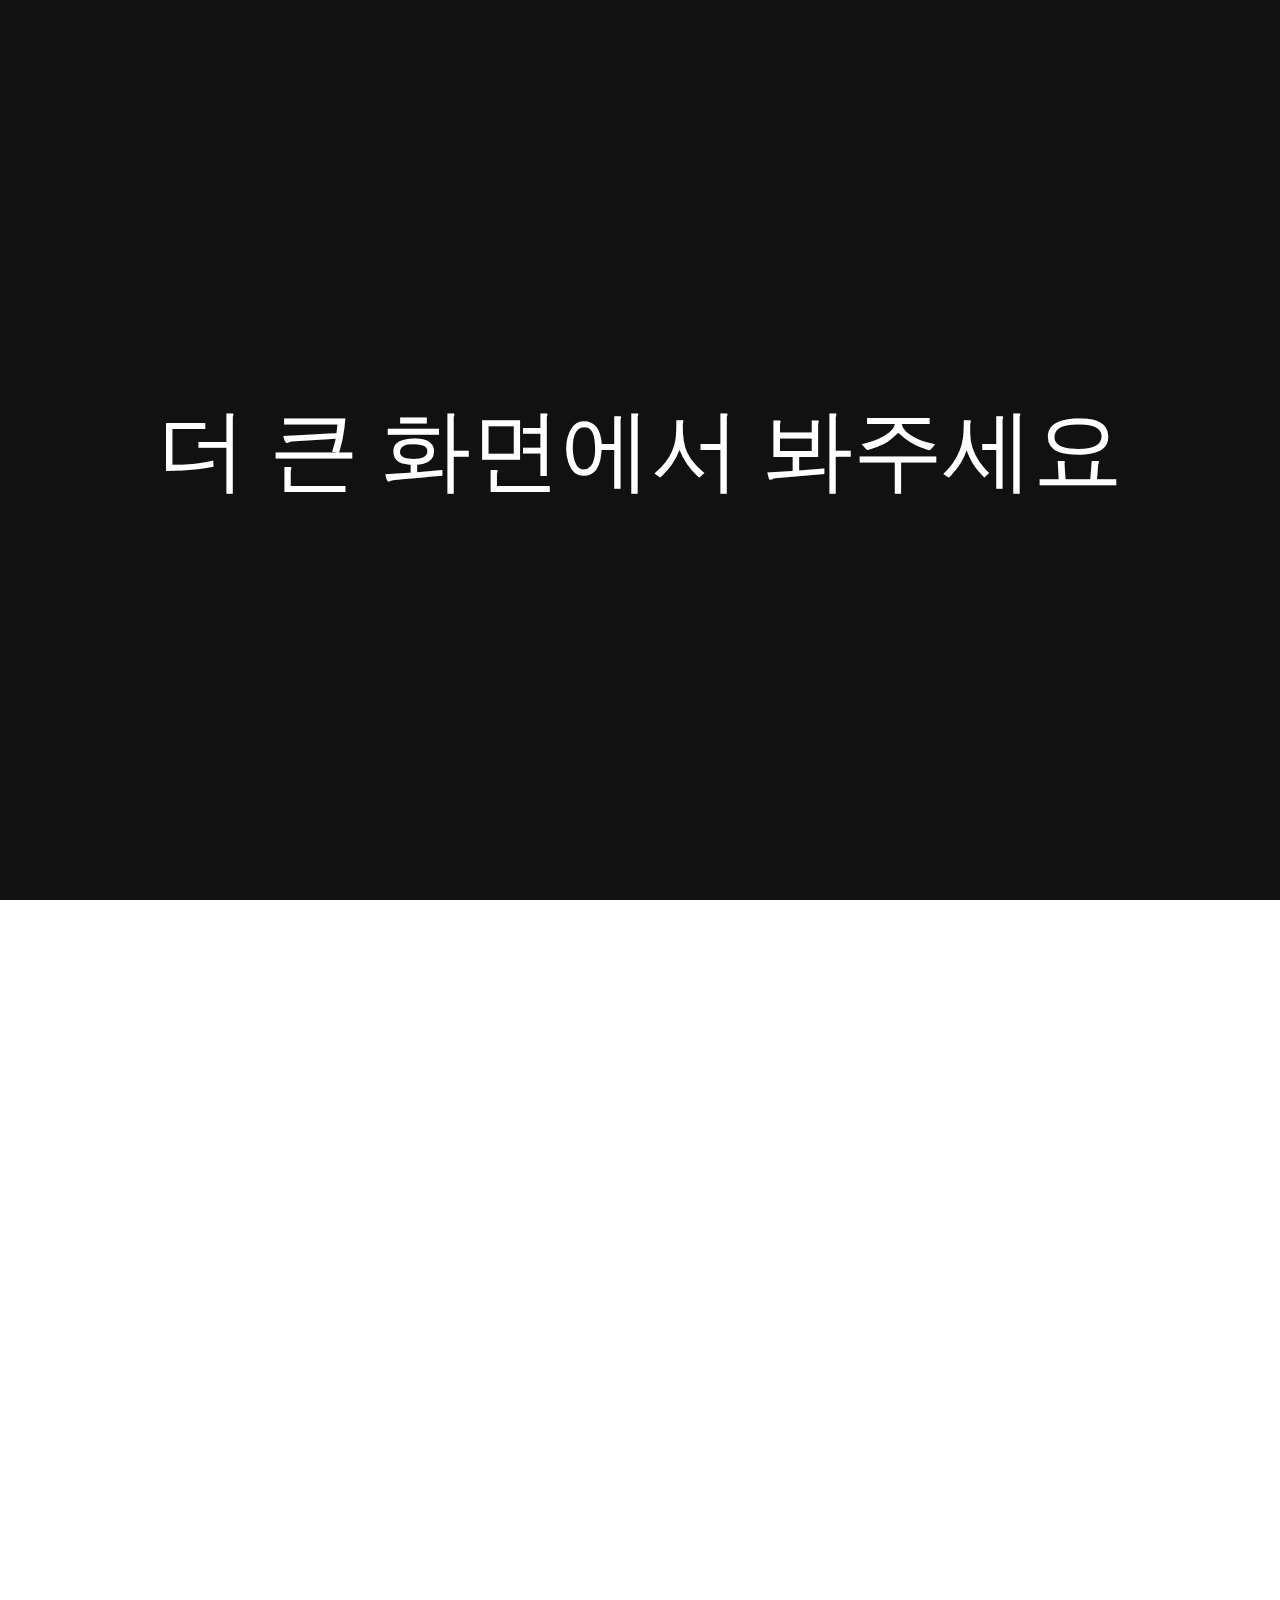
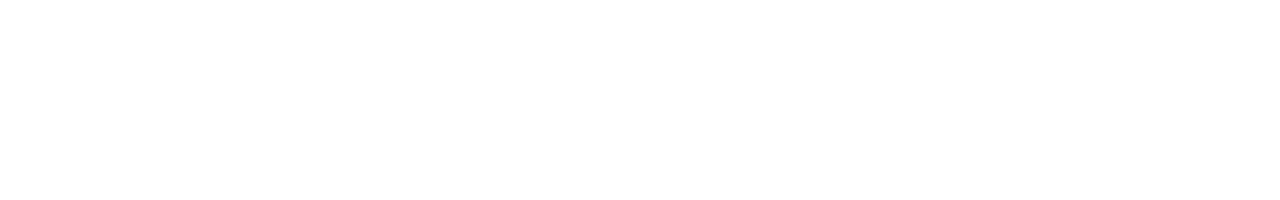
==== index.html @ 165051c4 "Add files via upload" ====
<!DOCTYPE html>
<html lang="ko">

<head>
 <meta charset="utf-8" />
 <meta http-equiv="X-UA-Compatible" content="IE=edge" />
 <title>Portfolio</title>
 <meta name="robots" content="noindex, nofollow" />
 <meta name="keywords" content="" />
 <meta name="description" content="" />
 <meta name="author" content="" />
 <meta property="og:url" content="https://www.ramgabi.dothome.co.kr/">
 <meta property="og:type" content="website">
 <meta property="og:title" content="Yebin's Portfolio">
 <meta property="og:image" content="http://ramgabi.dothome.co.kr/images/thumbnail.jpg">
 <meta property="og:description" content="이예빈의 웹 퍼블리셔 포트폴리오입니다">
 <script src="https://ajax.googleapis.com/ajax/libs/jquery/1.12.4/jquery.min.js"></script>
 <script src="js/main.js"></script>
 <link rel="stylesheet" href="css/main.css">
 <link rel="shortcut icon" href="favicon.ico" type="image/x-icon">
 <link rel="icon" href="favicon.ico" type="image/x-icon">
</head>
<body>
  <div class="Warning">더 큰 화면에서 봐주세요</div>
  <div class="wrapper">
    <div class="intro">
      <svg viewBox="0 0 800 600">
        <symbol id="s-text">
          <text text-anchor="middle"
              x="50%"
              y="40%"
              class="text_line">
              PORTFOLIO
            </text>
            <text text-anchor="middle"
            x="50%"
            y="73%"
            class="text_line2">
            YEBIN
          </text>
          
        </symbol>
        
        <g class="g-ants">
          <use xlink:href="#s-text"
          class="text_copy"></use>     
          <use xlink:href="#s-text"
          class="text_copy"></use>     
          <use xlink:href="#s-text"
          class="text_copy"></use>     
          <use xlink:href="#s-text"
          class="text_copy"></use>     
          <use xlink:href="#s-text"
          class="text_copy"></use>     
        </g>
      </svg>
    </div>
    <header class="header">
      <nav class="gnb">
        <a href="#" class="on"><span>P</span><span>R</span><span>O</span><span>F</span><span>I</span><span>L</span><span>E</span></a>
        <a href="#"><span>P</span><span>O</span><span>R</span><span>T</span><span>F</span><span>O</span><span>L</span><span>I</span><span>O</span></a>
        <a href="#"><span>S</span><span>K</span><span>I</span><span>L</span><span>L</span><span>S</span></a>
      </nav>
    </header>
    <section class="profile">
      <h2 class="skip">프로필</h2>
      <span class="notebook"></span>
      <div class="profile_cont">
        <span class="name">Lee Yebin</span><span class="name_kr">이예빈</span>
        <ul class="cont_list">
          <li><a href="http://www.github.com/ramgabi" title="새창" target="_blank">github.com/ramgabi</a></li>
          <li>ramgabi@naver.com</li>
          <li>Coding 100% | Design 100%</li>
        </ul>
      </div>
    </section>
    <section class="portfolio">
      <h2 class="skip">포트폴리오</h2>
      <ul class="portfolio_list clearfix">
        <li class="portfolio_cont clearfix on">
          <div class="cont_img"></div>
          <div class="cont_info">
            <h3>Gontran Cherrier</h3>
            <ul class="tag_list">
              <li>#반응형</li>
              <li>#MAIN_PAGE</li>
              <li>#IE11</li>
          </ul>
          <p class="cont_dsc">
            원페이지 스크롤링 기법을 사용하여 리뉴얼한 사이트입니다.<br>일부분은 터치로 반응하는 기능을 적용했습니다.<br>vw, vh, calc와 media-query를 활용해<br>반응형으로 제작했습니다.
          </p>
          <a href="gontran/html/index.html" class="link_list" target="_blank">Link To Site</a>
        </div>
        </li>
        <li class="portfolio_cont clearfix ready">
          <div class="cont_img"></div>
          <div class="cont_info">
            <h3>NAVER VIBE</h3>
            <ul class="tag_list">
              <li>#반응형</li>
              <li>#MAIN_PAGE</li>
              <li>#IE10</li>
          </ul>
          <p class="cont_dsc">
            드래그 및 터치에 반응하는 슬라이드를 사용해보고자<br>
            리뉴얼한 사이트입니다.<br>다양한 마우스 이벤트를 공부한 계기가 되었습니다.<br>vw, vh, calc와 media-query를 활용해<br>반응형으로 제작했습니다.
          </p>
          <a href="vibe/html/index.html" class="link_list" target="_blank">Link To Site</a>
        </div>
        </li>
        <li class="portfolio_cont clearfix">
          <div class="cont_img"></div>
          <div class="cont_info">
            <h3>HILTON</h3>
            <ul class="tag_list">
              <li>#HTML5</li>
              <li>#MAIN_PAGE</li>
              <li>#SUB_PAGE</li>
              <li>#IE9</li>
          </ul>
          <p class="cont_dsc">
            스크롤 중심의 스크립트를 사용하여 제작한 리뉴얼 사이트입니다.<br>
            메인페이지, 서브페이지 총 2개의 페이지로 구성되었습니다.<br>
            스크롤에 반응하는 GNB를 구성하는데 중점을 두었습니다.
          </p>
          <a href="hilton/html/index.html" class="link_list" target="_blank">Link To Site</a>
        </div>
        </li>
        <li class="portfolio_cont clearfix">
          <div class="cont_img"></div>
          <div class="cont_info">
            <h3>Bike Seoul</h3>
            <ul class="tag_list">
              <li>#HTML5</li>
              <li>#MAIN_PAGE</li>
              <li>#IE11</li>
          </ul>
          <p class="cont_dsc">
            애니메이션 효과를 활용하여 리뉴얼한 사이트입니다.<br>
            부드럽게 애니메이션이 적용되는 것을 목표로 작업했습니다.<br>
            하나의 메인페이지로 구성되어 있습니다.
          </p>
          <a href="bikeseoul/html/index.html" class="link_list" target="_blank">Link To Site</a>
        </div>
        </li>
        <li class="portfolio_cont clearfix">
          <div class="cont_img"></div>
          <div class="cont_info">
            <h3>Incheon Airport</h3>
            <ul class="tag_list">
              <li>#MOBILE</li>
              <li>#MAIN_PAGE</li>
          </ul>
          <p class="cont_dsc">
            display flex를 활용해 제작한 리뉴얼 모바일 페이지입니다.<br>
            가로폭에 반응하는 배너 제작을 목표로 작업했습니다.<br>
            메인페이지와 클릭하면 나타나는 GNB로 구성되었습니다.
          </p>
          <a href="incheon/html/index.html" class="link_list" target="_blank">Link To Site</a>
        </div>
        </li>
        <li class="portfolio_cont clearfix">
          <div class="cont_img"></div>
          <div class="cont_info">
            <h3>SIF</h3>
            <ul class="tag_list">
              <li>#MOBILE</li>
              <li>#MAIN_PAGE</li>
          </ul>
          <p class="cont_dsc">
            처음으로 제작해본 모바일 페이지입니다.<br>심플한 디자인을 바탕으로<br>어떻게 모바일 페이지를 구현하는지 파악하고<br>적응하는 것을 목표로 작업했습니다.<br>
          </p>
          <a href="sif/html/index.html" class="link_list" target="_blank">Link To Site</a>
        </div>
        </li>
        <li class="portfolio_cont clearfix">
          <div class="cont_img"></div>
          <div class="cont_info">
            <h3>Icheon City Hall</h3>
            <ul class="tag_list">
              <li>#HTML4</li>
              <li>#MAIN_PAGE</li>
              <li>#SUB_PAGE4</li>
              <li>#IE8</li>
          </ul>
          <p class="cont_dsc">
            크로스 브라우징을 목표로 작업한 리뉴얼 사이트입니다.<br>
            모든 스크립트는 바닐라 JS로 제작되었습니다.<br>다양한 태그를 연습하고 적용하여 많은 공부가 되었습니다.
          </p>
          <a href="icheon/html/index.html" class="link_list" target="_blank">Link To Site</a>
        </div>
        </li>
      </ul>
    </section>
    <section class="skill">
      <h2 class="skip">스킬</h2>
      <ul class="skill_list">
        <li class="skill_cont">
          <span class="skill_name">HTML</span>
          <p class="skill_dsc">웹표준, 웹접근성을 준수하고<br>IE7까지 크로스브라우징이 가능합니다.</p>
        </li>
        <li class="skill_cont">
          <span class="skill_name">CSS</span>
          <p class="skill_dsc">최신 CSS기술로 웹페이지에<br> 아름답고 다양한 효과를 적용합니다.</p>
        </li>
        <li class="skill_cont">
          <span class="skill_name">JAVASCRIPT</span>
          <p class="skill_dsc">바닐라JS 혹은 제이쿼리로<br>웹페이지에 동적인 기능을 추가합니다.</p>
        </li>
        <li class="skill_cont">
          <span class="skill_name">PHOTOSHOP</span>
          <p class="skill_dsc">이미지 편집이 능숙하고<br>제플린을 활용한 웹 제작이 가능합니다.</p>
        </li>
        <li class="skill_cont">
          <span class="skill_name">ILLUSTRATOR</span>
          <p class="skill_dsc">픽셀과 벡터의 차이점을 알고<br> 여러 포맷을 활용할 수 있습니다.</p>
        </li>
      </ul>
    </section>
  </div>
  </body>
  </html>
---- css/main.css ----
@import url(reset.css);

html, body{width:100vw;height:100vh;min-width:1280px;min-height:720px;overflow:hidden}
.wrapper{width:100vw;height:100vh;min-width:1280px;background:url(../images/bg.jpg) no-repeat center / cover}

/* warning */

.Warning{width:100vw;height:100vh;background-color:#111;text-align:center;z-index:999;position:relative;color:#fff;line-height:100vh;font-size:7vw;display:none}

@media all and (max-width:1440px){
  .Warning{display:block}
}

/* intro */

.intro{width:100%;height:100%;position:relative;font:24em 'Astronaut'}

.text_line{font-size:.5em}

.intro svg{position:absolute;width:100%;height:100%;opacity:0.8}

.text_copy{fill:none;stroke:#fff;stroke-dasharray: 7% 28%;stroke-width: 1px;-webkit-animation:stroke-offset 5s ease;animation:stroke-offset 4s ease}

.text_copy:nth-child(1){stroke:#fff;stroke-dashoffset:7%}
.text_copy:nth-child(2){stroke:#fff;stroke-dashoffset:14%}
.text_copy:nth-child(3){stroke:#fff;stroke-dashoffset:21%}
.text_copy:nth-child(4){stroke:#fff;stroke-dashoffset:28%}
.text_copy:nth-child(5){stroke:#fff;stroke-dashoffset:35%}

@-webkit-keyframes stroke-offset {
  0%{}
  100% {
    stroke-dashoffset:35%;
    stroke-dasharray:0 87.5%;
  }
}

@keyframes stroke-offset {
  100% {transform:translateZ(12px);filter:blur(0);opacity:1}
  0%{stroke-dashoffset:35%;stroke-dasharray:0 87.5%;letter-spacing:1em;transform:translateZ(300px);filter:blur(12px);opacity:0;}
}

/* header */

.header{width:300px;height:100%;position:fixed;top:0;left:0;z-index:3;padding-top:18vh;display:none}

.header:after{content:'';position:absolute;width:200%;height:100%;opacity:1;left:-100%;top:0;transform:skewX(-15deg);background-color:#000;opacity:.5;z-index:-1;}

.gnb{width:100%;}
.gnb a{display:block;color:#fff;font-size:40px;margin-bottom:30px;padding-left:80px;position:relative;height:40px;line-height:40px}
.gnb a.on{color:#6809fb}
.gnb a:after{content:'';position:absolute;top:50%;left:0;background-color:#6809fb;width:0;height:2px;margin-top:-1px;transition:width .5s ease}
.gnb a.on:after{width:50px}

.gnb a:hover span{animation:text_bounce 1s ease;display:inline-block;color:#6809fb;transition:color .5s ease}
.gnb a:hover span:nth-of-type(2){animation-delay:.05s}
.gnb a:hover span:nth-of-type(3){animation-delay:.1s}
.gnb a:hover span:nth-of-type(4){animation-delay:.15s}
.gnb a:hover span:nth-of-type(5){animation-delay:.2s}
.gnb a:hover span:nth-of-type(6){animation-delay:.25s}
.gnb a:hover span:nth-of-type(7){animation-delay:.3s}
.gnb a:hover span:nth-of-type(8){animation-delay:.35s}
.gnb a:hover span:nth-of-type(9){animation-delay:.4s}

@keyframes text_bounce {
  0%{ transform:translate(0);color:#fff}
  25%{ transform:rotateX(20deg) translateY(2px) rotate(-3deg)}
  50%{ transform:translateY(-20px) rotate(3deg) scale(1.1)} 
  100%{ transform:translate(0);color:#6809fb}
}

/* profile */

.profile{width:100%;height:30%;position:absolute;top:50%;right:0;padding-left:calc(300px + 5%);transform:translateY(-50%);display:none}

.notebook{float:left;width:30vw;height:500px;background:url(../images/notebook.svg) no-repeat 0 0 / contain;display:block;margin-top:-60px;animation:notebook_ani 5s linear infinite alternate}

@keyframes notebook_ani {
  0%{transform:rotate(0deg) translate(0px,0)}
  25%{transform:rotate(0deg) translate(10px,30px)}
  50%{transform:rotate(0deg) translate(0px,0px)}
  75%{transform:rotate(0deg) translate(-10px,30px)}
  100%{transform:rotate(0deg) translate(0px,0)}
}

.profile_cont{float:right;color:#fff;font-family:'NanumSquare';padding-right:10%}

.name{font-size:68px}
.name_kr{font-size:28px;margin-left:18px}

.cont_list{margin-top:50px;font-weight:100}
.cont_list li{font-size:34px;padding-left:60px;background:url(../images/git_icon.svg) no-repeat 0 0 / contain;height:40px;line-height:40px;margin-bottom:30px;opacity:.7;transition:opacity .5s ease}
.cont_list li:nth-of-type(2){background:url(../images/email_icon.svg) no-repeat 0 0 / contain}
.cont_list li:nth-of-type(3){background:url(../images/like_icon.svg) no-repeat 0 0 / contain}
.cont_list li a{color:#fff}
.cont_list li:hover{opacity:1}

/* skill */

.skill{width:100%;height:100%;position:absolute;top:50%;right:0;padding-left:calc(300px + 15%);transform:translateY(-50%);display:none}

.skill_list{color:rgba(255, 255, 255, 0.801);font-family:'NanumSqaure';position:absolute;top:50%;right:5vw;padding-left:calc(300px + 15%);transform:translateY(-50%)}
.skill_cont{height:100px;margin-bottom:50px}
.skill_cont *{vertical-align:middle;}
.skill_name{font-size:0;width:100px;height:100px;display:inline-block;border-radius:50%;line-height:100px;position:relative;box-shadow:3px 3px 3px rgba(0, 0, 0, 0.1)}
.skill_dsc{font-size:18px;display:inline-block;margin-left:20px;line-height:1.8;animation: skill_dsc_ani 2s ease}

.skill_cont:nth-of-type(1) .skill_name{background:url(../images/html.svg) no-repeat 0 0 / cover}
.skill_cont:nth-of-type(2) .skill_name{background:url(../images/css.svg) no-repeat 0 0 / cover}
.skill_cont:nth-of-type(3) .skill_name{background:url(../images/js.svg) no-repeat 0 0 / cover}
.skill_cont:nth-of-type(4) .skill_name{background:url(../images/ps.svg) no-repeat 0 0 / cover}
.skill_cont:nth-of-type(5) .skill_name{background:url(../images/ai.svg) no-repeat 0 0 / cover}

.skill_name:after{content:'';position:absolute;top:0;right:1px;background-color:#fff;height:100%;width:30vw;z-index:-1;border-radius:50px;opacity:.2;box-shadow:3px 3px 3px rgba(0, 0, 0)}

.skill_cont:nth-of-type(1) .skill_name:after{width:calc(60vw - 300px);animation:skill_1 2s ease}
.skill_cont:nth-of-type(2) .skill_name:after{width:calc(57vw - 300px);animation:skill_2 2s ease}
.skill_cont:nth-of-type(3) .skill_name:after{width:calc(40vw - 300px);animation:skill_3 2s ease}
.skill_cont:nth-of-type(4) .skill_name:after{width:calc(63vw - 300px);animation:skill_4 2s ease}
.skill_cont:nth-of-type(5) .skill_name:after{width:calc(60vw - 300px);animation:skill_5 2s ease}

@keyframes skill_1 {
  0%{width:0;opacity:0}
  100%{width:calc(60vw - 300px);opacity:.2}
}

@keyframes skill_2 {
  0%{width:0;opacity:0}
  100%{width:calc(57vw - 300px);opacity:.2}
}

@keyframes skill_3 {
  0%{width:0;opacity:0}
  100%{width:calc(40vw - 300px);opacity:.2}
}

@keyframes skill_4 {
  0%{width:0;opacity:0}
  100%{width:calc(63vw - 300px);opacity:.2}
}

@keyframes skill_5 {
  0%{width:0;opacity:0}
  100%{width:calc(60vw - 300px);opacity:.2}
}

@keyframes skill_dsc_ani {
 0%{
  transform: translateY(50px);;
  opacity: 0;
 }
 100%{
  transform: translateY(0px);;
  opacity: 1;
}
}

/* portfolio */

.portfolio{width:100%;height:650px;position:absolute;top:50%;left:0;margin-left:400px;transform:translateY(-50%);color:#fff;font-family:'NanumSqaure';display:none}

.portfolio_list{width:10000px;position:absolute;top:0;left:0}
.portfolio_cont{float:left;width:1200px;opacity:0;transition:opacity 1s ease}

.portfolio_cont.on,.portfolio_cont.ready{opacity:1}

.portfolio_list .portfolio_cont .cont_img{float:left;width:30vw;max-width:500px;height:650px;background-color:#fff;border-radius:50px;box-shadow:-20px 20px 0px rgba(0, 0, 0, 0.8);transition:all 1s ease;transform:skewY(12deg) rotateY(30deg);margin-right:80px;transition:all 2s ease}

.portfolio_list .portfolio_cont.on .cont_img{transform:skewY(0deg);box-shadow:0px 0px 10px rgb(0, 0, 0);background-color:transparent}

.portfolio_cont .cont_info{float:left;margin-top:100px}
.cont_info h3{font-size:60px;color:#fff;text-shadow:1px 1px 5px #000}

.tag_list{font-size:18px;margin:30px 0}
.tag_list li{display:inline-block;margin-right:10px;padding:10px 20px;border-radius:50px;box-shadow:1px 1px 3px #000;background-blend-mode:screen;background:url(../images/bg.jpg) no-repeat}

.cont_dsc{font-size:20px;font-weight:500;line-height:2;opacity:.8}

.link_list{display:block;margin-top:30px;font-size:20px;color:#fff;height:50px;line-height:50px;font-weight:100;opacity:.6;text-align:center;background: rgb(226,0,98);background: linear-gradient(to right, rgba(0, 0, 0, 0) 0%,rgb(23, 0, 39)50%,rgba(0, 0, 0, 0) 100%);font-family:'Astronaut';transition:all 1s ease}
.link_list:hover{opacity:1;background: rgb(226,0,98);background: linear-gradient(to right, rgba(0, 0, 0, 0) 0%,rgba(206,1,122,1) 40%,rgba(157,5,183,1) 60%,rgba(0, 0, 0, 0) 100%)}


.portfolio_cont:nth-of-type(1) .cont_img{background:url(../images/gontran.jpg) no-repeat top left / cover}
.portfolio_cont:nth-of-type(2) .cont_img{background:url(../images/vibe.jpg) no-repeat top left / cover}
.portfolio_cont:nth-of-type(3) .cont_img{background:url(../images/hilton.jpg) no-repeat top left / cover}
.portfolio_cont:nth-of-type(4) .cont_img{background:url(../images/bike.jpg) no-repeat top left / cover}
.portfolio_cont:nth-of-type(5) .cont_img{background:url(../images/incheon.jpg) no-repeat top left / cover}
.portfolio_cont:nth-of-type(6) .cont_img{background:url(../images/sif.jpg) no-repeat top left / cover}
.portfolio_cont:nth-of-type(7) .cont_img{background:url(../images/icheon.jpg) no-repeat top left / cover}

.portfolio_list .portfolio_cont .cont_img{background-color:rgba(0, 0, 0, 0.568);background-blend-mode:multiply}

.portfolio_cont.on .cont_img:hover{background-position:bottom left}
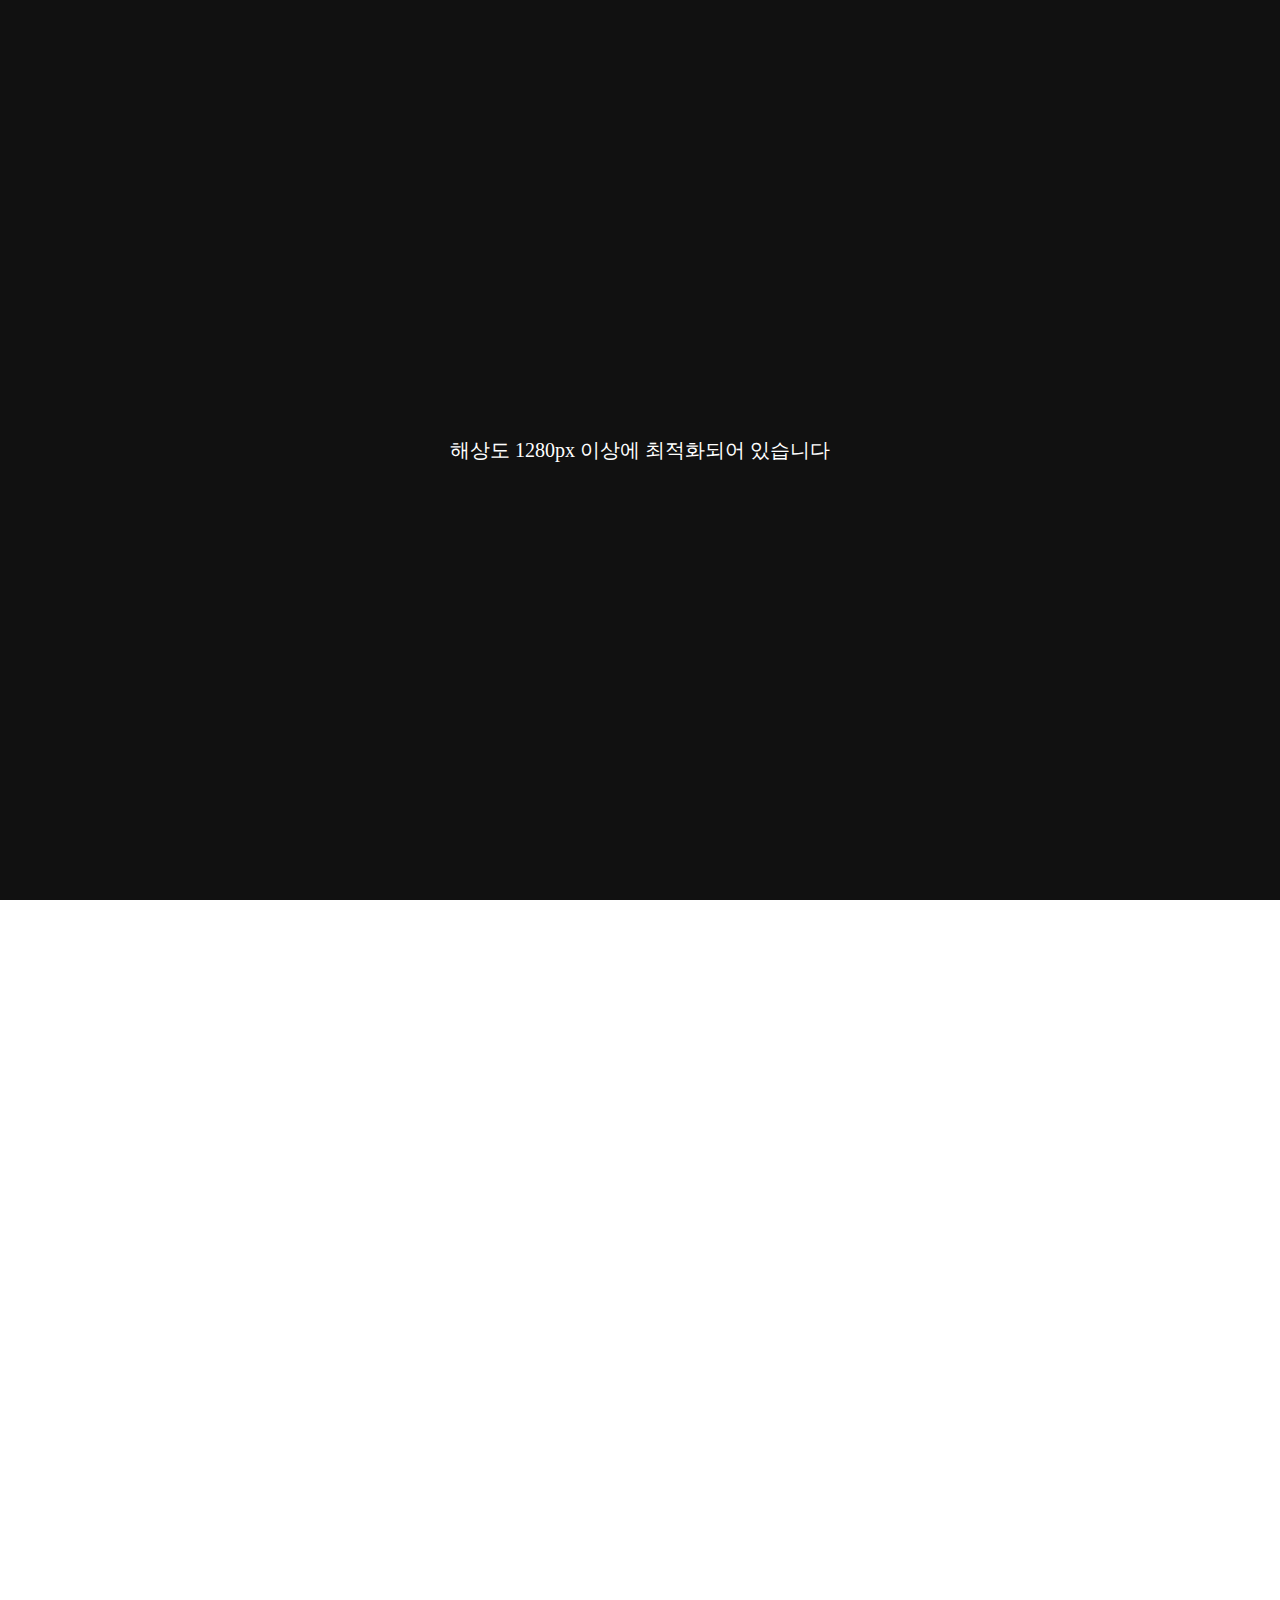
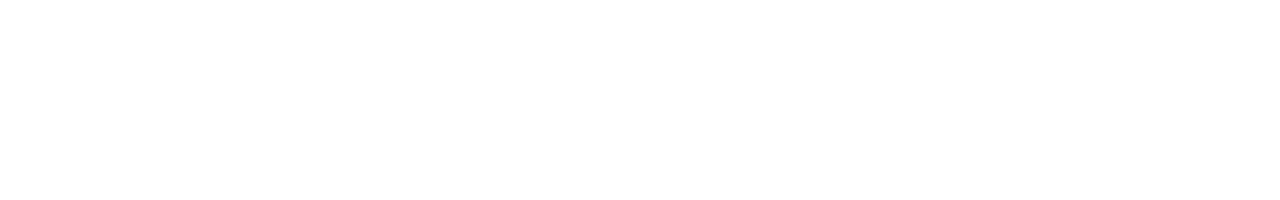
==== commit 6896828d: "Add files via upload" ====
--- a/index.html
+++ b/index.html
@@ -1,3 +1,4 @@
+
 <!DOCTYPE html>
 <html lang="ko">
 
@@ -21,7 +22,7 @@
  <link rel="icon" href="favicon.ico" type="image/x-icon">
 </head>
 <body>
-  <div class="Warning">더 큰 화면에서 봐주세요</div>
+  <div class="warning">해상도 1280px 이상에 최적화되어 있습니다</div>
   <div class="wrapper">
     <div class="intro">
       <svg viewBox="0 0 800 600">
--- a/css/main.css
+++ b/css/main.css
@@ -1,14 +1,14 @@
 @import url(reset.css);
 
-html, body{width:100vw;height:100vh;min-width:1280px;min-height:720px;overflow:hidden}
-.wrapper{width:100vw;height:100vh;min-width:1280px;background:url(../images/bg.jpg) no-repeat center / cover}
+html, body{width:100vw;height:100vh;overflow:hidden}
+.wrapper{width:100vw;height:100vh;background:url(../images/bg.jpg) no-repeat center / cover}
 
 /* warning */
 
-.Warning{width:100vw;height:100vh;background-color:#111;text-align:center;z-index:999;position:relative;color:#fff;line-height:100vh;font-size:7vw;display:none}
-
-@media all and (max-width:1440px){
-  .Warning{display:block}
+.warning {width:100vw;height:100vh;background-color:#111;text-align:center;z-index:999;position:relative;color:#fff;line-height:100vh;font-size:20px;display:none;font-family:'NanumSquare'}
+
+@media all and (max-width:1280px){
+  .warning {display:block}
 }
 
 /* intro */
@@ -42,15 +42,15 @@
 
 /* header */
 
-.header{width:300px;height:100%;position:fixed;top:0;left:0;z-index:3;padding-top:18vh;display:none}
+.header{width:22vw;height:100%;position:fixed;top:0;left:0;z-index:3;padding-top:18vh;display:none}
 
 .header:after{content:'';position:absolute;width:200%;height:100%;opacity:1;left:-100%;top:0;transform:skewX(-15deg);background-color:#000;opacity:.5;z-index:-1;}
 
 .gnb{width:100%;}
-.gnb a{display:block;color:#fff;font-size:40px;margin-bottom:30px;padding-left:80px;position:relative;height:40px;line-height:40px}
+.gnb a{display:block;color:#fff;font-size:3.1vw;margin-bottom:2.3vw;padding-left:5.5vw;position:relative;height:2.7vw;line-height:2.7vw}
 .gnb a.on{color:#6809fb}
 .gnb a:after{content:'';position:absolute;top:50%;left:0;background-color:#6809fb;width:0;height:2px;margin-top:-1px;transition:width .5s ease}
-.gnb a.on:after{width:50px}
+.gnb a.on:after{width:4.5vw}
 
 .gnb a:hover span{animation:text_bounce 1s ease;display:inline-block;color:#6809fb;transition:color .5s ease}
 .gnb a:hover span:nth-of-type(2){animation-delay:.05s}
@@ -71,9 +71,9 @@
 
 /* profile */
 
-.profile{width:100%;height:30%;position:absolute;top:50%;right:0;padding-left:calc(300px + 5%);transform:translateY(-50%);display:none}
-
-.notebook{float:left;width:30vw;height:500px;background:url(../images/notebook.svg) no-repeat 0 0 / contain;display:block;margin-top:-60px;animation:notebook_ani 5s linear infinite alternate}
+.profile{width:100%;height:30%;position:absolute;top:50%;right:0;padding-left:calc(27vw);transform:translateY(-50%);display:none}
+
+.notebook{float:left;width:27vw;height:30vw;background:url(../images/notebook.svg) no-repeat 0 0 / contain;display:block;animation:notebook_ani 5s linear infinite alternate}
 
 @keyframes notebook_ani {
   0%{transform:rotate(0deg) translate(0px,0)}
@@ -85,11 +85,11 @@
 
 .profile_cont{float:right;color:#fff;font-family:'NanumSquare';padding-right:10%}
 
-.name{font-size:68px}
-.name_kr{font-size:28px;margin-left:18px}
-
-.cont_list{margin-top:50px;font-weight:100}
-.cont_list li{font-size:34px;padding-left:60px;background:url(../images/git_icon.svg) no-repeat 0 0 / contain;height:40px;line-height:40px;margin-bottom:30px;opacity:.7;transition:opacity .5s ease}
+.name{font-size:4.7vw}
+.name_kr{font-size:1.9vw;margin-left:1.2vw}
+
+.cont_list{margin-top:3.4vw;font-weight:100}
+.cont_list li{font-size:2.3vw;padding-left:4.1vw;background:url(../images/git_icon.svg) no-repeat 0 0 / contain;height:2.7vw;line-height:2.7vw;margin-bottom:2vw;opacity:.7;transition:opacity .5s ease}
 .cont_list li:nth-of-type(2){background:url(../images/email_icon.svg) no-repeat 0 0 / contain}
 .cont_list li:nth-of-type(3){background:url(../images/like_icon.svg) no-repeat 0 0 / contain}
 .cont_list li a{color:#fff}
@@ -97,13 +97,13 @@
 
 /* skill */
 
-.skill{width:100%;height:100%;position:absolute;top:50%;right:0;padding-left:calc(300px + 15%);transform:translateY(-50%);display:none}
-
-.skill_list{color:rgba(255, 255, 255, 0.801);font-family:'NanumSqaure';position:absolute;top:50%;right:5vw;padding-left:calc(300px + 15%);transform:translateY(-50%)}
-.skill_cont{height:100px;margin-bottom:50px}
-.skill_cont *{vertical-align:middle;}
-.skill_name{font-size:0;width:100px;height:100px;display:inline-block;border-radius:50%;line-height:100px;position:relative;box-shadow:3px 3px 3px rgba(0, 0, 0, 0.1)}
-.skill_dsc{font-size:18px;display:inline-block;margin-left:20px;line-height:1.8;animation: skill_dsc_ani 2s ease}
+.skill{width:100%;height:100%;position:absolute;top:50%;right:0;padding-left:30vw;transform:translateY(-50%);display:none}
+
+.skill_list{color:rgba(255, 255, 255, 0.801);font-family:'NanumSqaure';position:absolute;top:50%;right:5vw;padding-left:30vw;transform:translateY(-50%)}
+.skill_cont{height:7vw;margin-bottom:5vh;max-height:80px}
+.skill_cont *{vertical-align:middle}
+.skill_name{font-size:0;width:7vw;height:7vw;display:inline-block;border-radius:50%;position:relative;box-shadow:3px 3px 3px rgba(0, 0, 0, 0.1);max-width:80px;max-height:80px}
+.skill_dsc{font-size:1.2vw;display:inline-block;margin-left:1.3vw;line-height:1.8;animation: skill_dsc_ani 2s ease}
 
 .skill_cont:nth-of-type(1) .skill_name{background:url(../images/html.svg) no-repeat 0 0 / cover}
 .skill_cont:nth-of-type(2) .skill_name{background:url(../images/css.svg) no-repeat 0 0 / cover}
@@ -111,13 +111,13 @@
 .skill_cont:nth-of-type(4) .skill_name{background:url(../images/ps.svg) no-repeat 0 0 / cover}
 .skill_cont:nth-of-type(5) .skill_name{background:url(../images/ai.svg) no-repeat 0 0 / cover}
 
-.skill_name:after{content:'';position:absolute;top:0;right:1px;background-color:#fff;height:100%;width:30vw;z-index:-1;border-radius:50px;opacity:.2;box-shadow:3px 3px 3px rgba(0, 0, 0)}
-
-.skill_cont:nth-of-type(1) .skill_name:after{width:calc(60vw - 300px);animation:skill_1 2s ease}
-.skill_cont:nth-of-type(2) .skill_name:after{width:calc(57vw - 300px);animation:skill_2 2s ease}
-.skill_cont:nth-of-type(3) .skill_name:after{width:calc(40vw - 300px);animation:skill_3 2s ease}
-.skill_cont:nth-of-type(4) .skill_name:after{width:calc(63vw - 300px);animation:skill_4 2s ease}
-.skill_cont:nth-of-type(5) .skill_name:after{width:calc(60vw - 300px);animation:skill_5 2s ease}
+.skill_name:after{content:'';position:absolute;top:0;right:1px;background-color:#fff;height:100%;width:30vw;z-index:-1;border-radius:3.9vw;opacity:.2;box-shadow:3px 3px 3px rgba(0, 0, 0)}
+
+.skill_cont:nth-of-type(1) .skill_name:after{width:calc(60vw - 300px);animation:skill_1 4s ease}
+.skill_cont:nth-of-type(2) .skill_name:after{width:calc(57vw - 300px);animation:skill_2 4s ease}
+.skill_cont:nth-of-type(3) .skill_name:after{width:calc(40vw - 300px);animation:skill_3 4s ease}
+.skill_cont:nth-of-type(4) .skill_name:after{width:calc(63vw - 300px);animation:skill_4 4s ease}
+.skill_cont:nth-of-type(5) .skill_name:after{width:calc(60vw - 300px);animation:skill_5 4s ease}
 
 @keyframes skill_1 {
   0%{width:0;opacity:0}
@@ -157,26 +157,26 @@
 
 /* portfolio */
 
-.portfolio{width:100%;height:650px;position:absolute;top:50%;left:0;margin-left:400px;transform:translateY(-50%);color:#fff;font-family:'NanumSqaure';display:none}
+.portfolio{width:100%;height:80vh;position:absolute;top:50%;left:0;margin-left:29vw;transform:translateY(-50%);color:#fff;font-family:'NanumSqaure';display:none}
 
 .portfolio_list{width:10000px;position:absolute;top:0;left:0}
-.portfolio_cont{float:left;width:1200px;opacity:0;transition:opacity 1s ease}
+.portfolio_cont{float:left;width:68vw;opacity:0;transition:opacity 1s ease}
 
 .portfolio_cont.on,.portfolio_cont.ready{opacity:1}
 
-.portfolio_list .portfolio_cont .cont_img{float:left;width:30vw;max-width:500px;height:650px;background-color:#fff;border-radius:50px;box-shadow:-20px 20px 0px rgba(0, 0, 0, 0.8);transition:all 1s ease;transform:skewY(12deg) rotateY(30deg);margin-right:80px;transition:all 2s ease}
+.portfolio_list .portfolio_cont .cont_img{float:left;width:27vw;height:80vh;background-color:#fff;border-radius:3.4vw;box-shadow:-20px 20px 0px rgba(0, 0, 0, 0.8);transition:all 1s ease;transform:skewY(12deg) rotateY(30deg);margin-right:3vw;transition:all 2s ease}
 
 .portfolio_list .portfolio_cont.on .cont_img{transform:skewY(0deg);box-shadow:0px 0px 10px rgb(0, 0, 0);background-color:transparent}
 
-.portfolio_cont .cont_info{float:left;margin-top:100px}
-.cont_info h3{font-size:60px;color:#fff;text-shadow:1px 1px 5px #000}
-
-.tag_list{font-size:18px;margin:30px 0}
-.tag_list li{display:inline-block;margin-right:10px;padding:10px 20px;border-radius:50px;box-shadow:1px 1px 3px #000;background-blend-mode:screen;background:url(../images/bg.jpg) no-repeat}
-
-.cont_dsc{font-size:20px;font-weight:500;line-height:2;opacity:.8}
-
-.link_list{display:block;margin-top:30px;font-size:20px;color:#fff;height:50px;line-height:50px;font-weight:100;opacity:.6;text-align:center;background: rgb(226,0,98);background: linear-gradient(to right, rgba(0, 0, 0, 0) 0%,rgb(23, 0, 39)50%,rgba(0, 0, 0, 0) 100%);font-family:'Astronaut';transition:all 1s ease}
+.portfolio_cont .cont_info{float:left;margin-top:6.9vw}
+.cont_info h3{font-size:3.5vw;color:#fff;text-shadow:1px 1px 5px #000}
+
+.tag_list{font-size:1.2vw;margin:2vw 0}
+.tag_list li{display:inline-block;margin-right:0.6vw;padding:0.6vw 1.3vw;border-radius:3.4vw;box-shadow:1px 1px 3px #000;background-blend-mode:screen;background:url(../images/bg.jpg) no-repeat}
+
+.cont_dsc{font-size:1.2vw;font-weight:500;line-height:2;opacity:.8}
+
+.link_list{display:block;margin-top:2vw;font-size:1.3vw;color:#fff;height:3/.4vw;line-height:3.4vw;font-weight:100;opacity:.6;text-align:center;background: rgb(226,0,98);background: linear-gradient(to right, rgba(0, 0, 0, 0) 0%,rgb(23, 0, 39)50%,rgba(0, 0, 0, 0) 100%);font-family:'Astronaut';transition:all 1s ease}
 .link_list:hover{opacity:1;background: rgb(226,0,98);background: linear-gradient(to right, rgba(0, 0, 0, 0) 0%,rgba(206,1,122,1) 40%,rgba(157,5,183,1) 60%,rgba(0, 0, 0, 0) 100%)}
 
 
@@ -190,4 +190,18 @@
 
 .portfolio_list .portfolio_cont .cont_img{background-color:rgba(0, 0, 0, 0.568);background-blend-mode:multiply}
 
-.portfolio_cont.on .cont_img:hover{background-position:bottom left}+.portfolio_cont.on .cont_img:hover{background-position:bottom left}
+
+
+/* tab */
+
+@media all and (max-width:1280px){
+  
+}
+
+
+/* mob */
+
+@media all and (max-width:768px){
+  
+}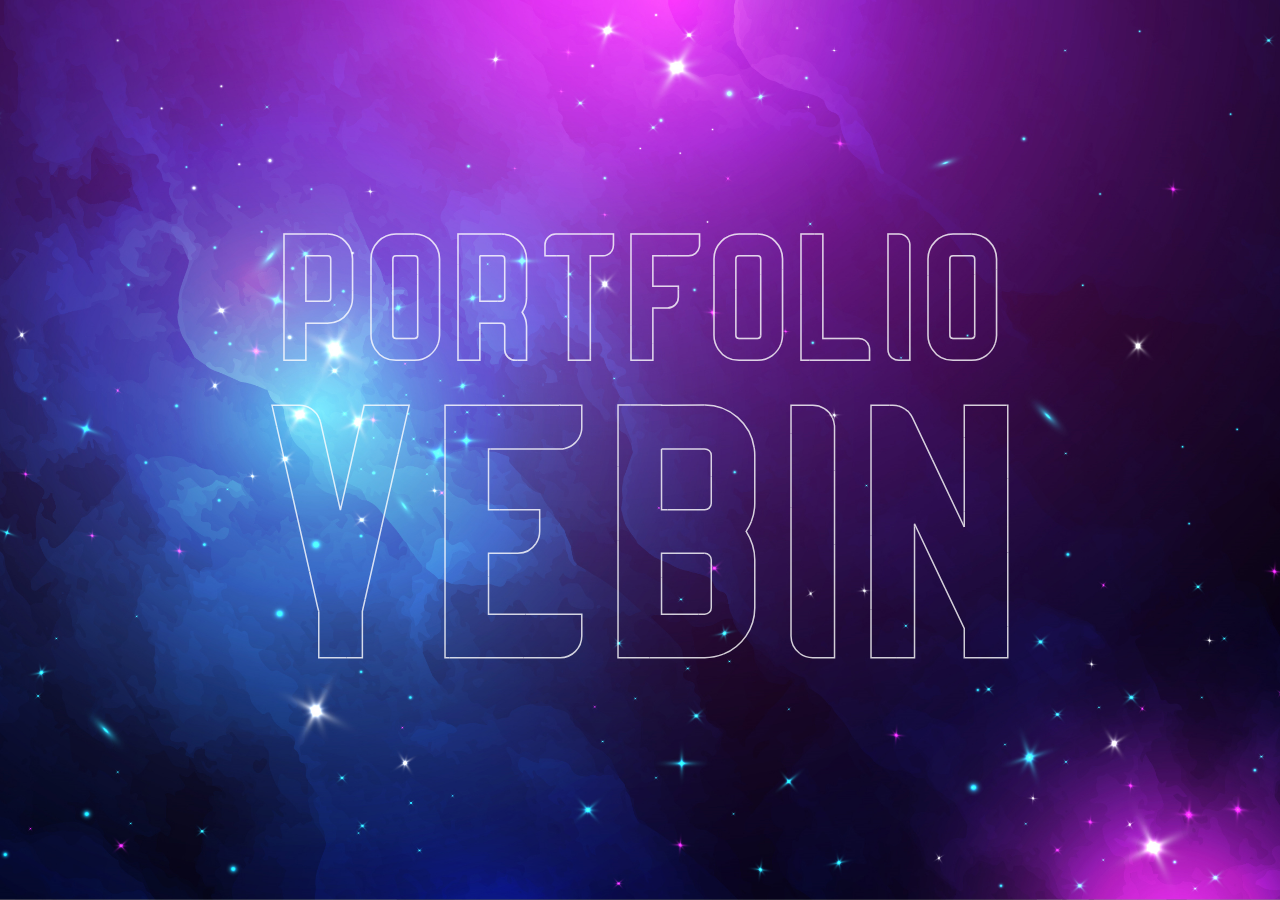
==== commit 64e1fca0: "Add files via upload" ====
--- a/index.html
+++ b/index.html
@@ -22,7 +22,7 @@
  <link rel="icon" href="favicon.ico" type="image/x-icon">
 </head>
 <body>
-  <div class="warning">해상도 1280px 이상에 최적화되어 있습니다</div>
+  <div class="warning">크롬 브라우저에 최적화되어 있습니다</div>
   <div class="wrapper">
     <div class="intro">
       <svg viewBox="0 0 800 600">
@@ -67,7 +67,7 @@
       <h2 class="skip">프로필</h2>
       <span class="notebook"></span>
       <div class="profile_cont">
-        <span class="name">Lee Yebin</span><span class="name_kr">이예빈</span>
+        <span class="name">Lee Yebin<span class="name_kr">이예빈</span></span>
         <ul class="cont_list">
           <li><a href="http://www.github.com/ramgabi" title="새창" target="_blank">github.com/ramgabi</a></li>
           <li>ramgabi@naver.com</li>
--- a/css/main.css
+++ b/css/main.css
@@ -3,13 +3,7 @@
 html, body{width:100vw;height:100vh;overflow:hidden}
 .wrapper{width:100vw;height:100vh;background:url(../images/bg.jpg) no-repeat center / cover}
 
-/* warning */
-
-.warning {width:100vw;height:100vh;background-color:#111;text-align:center;z-index:999;position:relative;color:#fff;line-height:100vh;font-size:20px;display:none;font-family:'NanumSquare'}
-
-@media all and (max-width:1280px){
-  .warning {display:block}
-}
+.warning{width:100vw;height:100vh;background-color:#222;text-align:center;font-size:24px;color:#fff;position:fixed;top:0;left:0;bottom:0;right:0;line-height:100vh;z-index:999;display:none}
 
 /* intro */
 
@@ -176,7 +170,7 @@
 
 .cont_dsc{font-size:1.2vw;font-weight:500;line-height:2;opacity:.8}
 
-.link_list{display:block;margin-top:2vw;font-size:1.3vw;color:#fff;height:3/.4vw;line-height:3.4vw;font-weight:100;opacity:.6;text-align:center;background: rgb(226,0,98);background: linear-gradient(to right, rgba(0, 0, 0, 0) 0%,rgb(23, 0, 39)50%,rgba(0, 0, 0, 0) 100%);font-family:'Astronaut';transition:all 1s ease}
+.link_list{display:block;margin-top:2vw;font-size:1.3vw;color:#fff;height:3.4vw;line-height:3.4vw;font-weight:100;opacity:.6;text-align:center;background: rgb(226,0,98);background: linear-gradient(to right, rgba(0, 0, 0, 0) 0%,rgb(23, 0, 39)50%,rgba(0, 0, 0, 0) 100%);font-family:'Astronaut';transition:all 1s ease}
 .link_list:hover{opacity:1;background: rgb(226,0,98);background: linear-gradient(to right, rgba(0, 0, 0, 0) 0%,rgba(206,1,122,1) 40%,rgba(157,5,183,1) 60%,rgba(0, 0, 0, 0) 100%)}
 
 
@@ -195,13 +189,95 @@
 
 /* tab */
 
-@media all and (max-width:1280px){
-  
+@media all and (max-width:1024px){
+
+  .header{width:100%;height:13vw;padding-top:0;background-color:rgba(51, 51, 51, 0.7)}
+  .header:after{display:none}
+
+  .gnb{text-align:center;line-height:13vw}
+  .gnb a{display:inline-block;padding-left:0;margin-left:50px;padding-bottom:35px}
+  .gnb a:first-child{margin-left:0}
+  .gnb a:after{top:100%}
+  .gnb a.on:after{width:100%}
+
+  .profile{padding:0 10%;height:100%;padding-top:calc(13vw + 50px)}
+
+  .notebook{float:none;width:48vh;margin:0 auto;height:45vh}
+  
+  .profile_cont{float:none;padding-right:0;text-align:center;width:70%;margin:0 auto}
+  .name{font-size:8vw}
+  .name_kr{font-size:4vw;margin-left:20px}
+  .cont_list{margin-top:6vw}
+  .cont_list li{display:inline-block;font-size:4vw;margin-bottom:5vw;padding-left:6vw;height:4vw;line-height:4vw}
+  
+
+  .skill{padding-left:0;height:calc(100% - 13vw);margin-top:7.5vw}
+  .skill_list{padding-left:0}
+  .skill_dsc{font-size:2.2vw}
+
+  .skill_cont:nth-of-type(1) .skill_name:after{width:45vw}
+  .skill_cont:nth-of-type(2) .skill_name:after{width:42vw}
+  .skill_cont:nth-of-type(3) .skill_name:after{width:20vw}
+  .skill_cont:nth-of-type(4) .skill_name:after{width:45vw}
+  .skill_cont:nth-of-type(5) .skill_name:after{width:40vw}
+
+  @keyframes skill_1 {
+    0%{width:0;opacity:0}
+    100%{width:45vw;opacity:.2}
+  }
+  
+  @keyframes skill_2 {
+    0%{width:0;opacity:0}
+    100%{width:42vw;opacity:.2}
+  }
+  
+  @keyframes skill_3 {
+    0%{width:0;opacity:0}
+    100%{width:20vw;opacity:.2}
+  }
+  
+  @keyframes skill_4 {
+    0%{width:0;opacity:0}
+    100%{width:45vw;opacity:.2}
+  }
+  
+  @keyframes skill_5 {
+    0%{width:0;opacity:0}
+    100%{width:40vw;opacity:.2}
+  }
+
+
+  .portfolio{height:calc(100% - 18vw);margin-left:0;margin-top:12vw}
+  .portfolio_list{width:100%;overflow-y:scroll;height:100%}
+  .portfolio_list::-webkit-scrollbar{background-color:transparent;width:0}
+  .portfolio_cont{float:none;text-align:center;width:100%;opacity:1}
+
+  .portfolio_list .portfolio_cont .cont_img{float:none;width:75vw;height:50vw;transform:none;margin-right:0;margin:0 auto;box-shadow:0px 0px 10px rgb(0, 0, 0);background-color:transparent}
+  .portfolio_cont .cont_info{float:none;width:100vw;margin:30px auto 100px}
+
+  .cont_info h3{font-size:5vw}
+  .tag_list{font-size:2vw;margin:4vw 0}
+  .tag_list li{padding:1vw 2vw}
+  .cont_dsc{font-size:2.2vw;line-height:2.2}
+
+  .link_list{font-size:2.5vw;height:6vw;line-height:6vw;width:70vw;margin:20px auto 0}
+
+  .portfolio_cont .cont_img:hover{background-position:bottom left}
+
 }
 
 
 /* mob */
 
 @media all and (max-width:768px){
+
+  .header{height:70px}
+  .gnb{line-height:70px}
+  .gnb a{font-size:18px;padding-bottom:20px;margin-left:30px}
+
+  .notebook{width:42vh}
+
+  .portfolio{height:calc(100% -140px);margin-top:70px}
+  .portfolio_cont .cont_info{margin:20px auto 50px}
   
 }